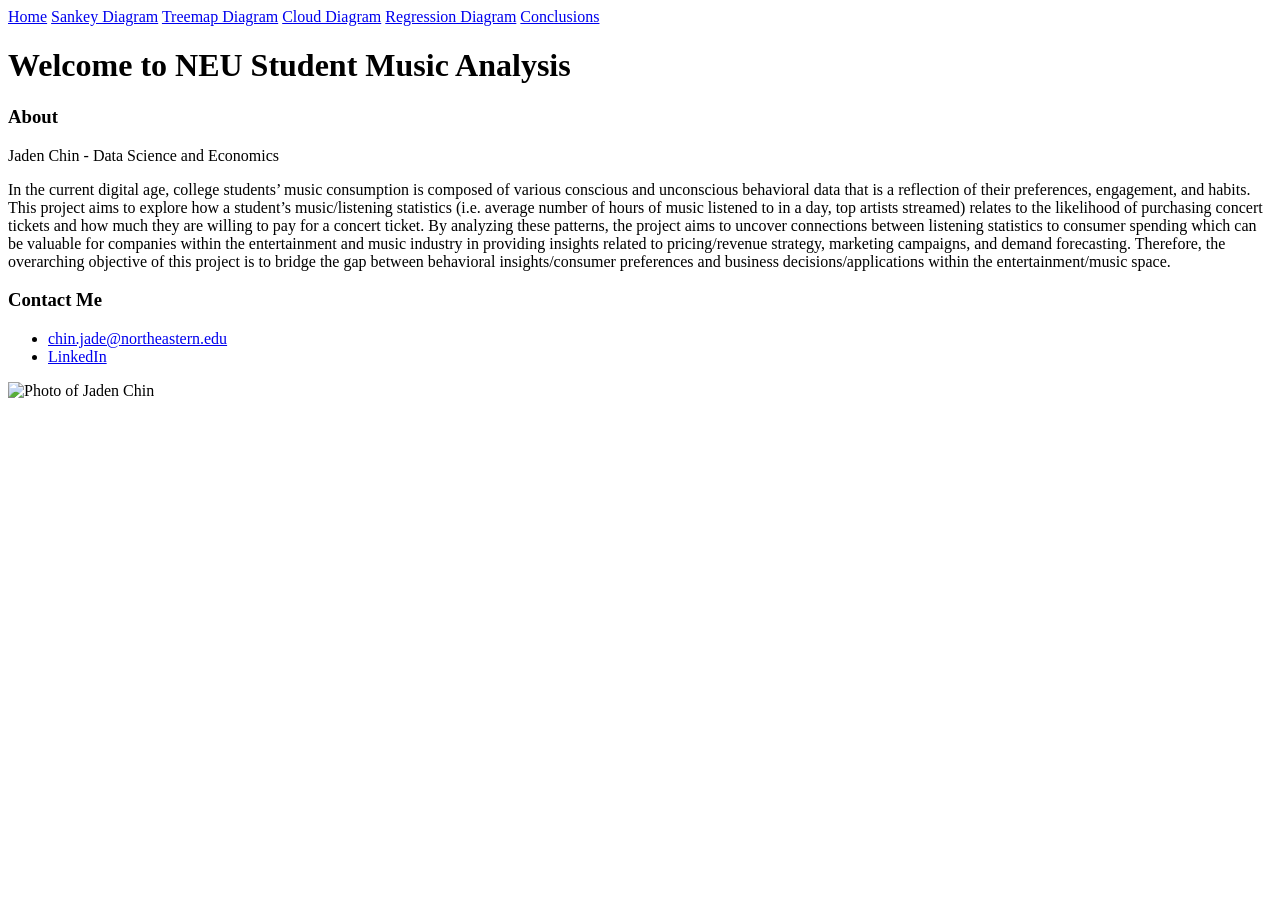
==== index.html @ 04fe9846 "treemap" ====
<!DOCTYPE html>
<html lang="en">
<head>
    <meta charset="UTF-8">
    <meta name="viewport" content="width=device-width, initial-scale=1.0">
    <title>Northeastern University Student Music Statistics Analysis</title>
    <link rel="stylesheet" href="style.css">
</head>
<body>

    <nav>
    <a href="index.html">Home</a>
    <a href="sankey.html">Sankey Diagram</a>
    <a href="treemap.html">Treemap Diagram</a>
    <a href="cloud.html">Cloud Diagram</a>
    <a href="regression.html">Regression Diagram</a>
    <a href="conclusions.html">Conclusions</a>
    </nav>

    <h1>Welcome to NEU Student Music Analysis</h1>

    <h3>About</h3>

    <p id = 'main'> Jaden Chin - Data Science and Economics </p>

    <p>In the current digital age, college students’ music consumption is composed 
        of various conscious and unconscious behavioral data that is a reflection of 
        their preferences, engagement, and habits. This project aims to explore how 
        a student’s music/listening statistics (i.e. average number of hours of music 
        listened to in a day, top artists streamed) relates to the likelihood of 
        purchasing concert tickets and how much they are willing to pay for a concert 
        ticket. By analyzing these patterns, the project aims to uncover connections 
        between listening statistics to consumer spending which can be valuable for 
        companies within the entertainment and music industry in providing insights 
        related to pricing/revenue strategy, marketing campaigns, and demand forecasting. 
        Therefore, the overarching objective of this project is to bridge the gap between 
        behavioral insights/consumer preferences and business decisions/applications 
        within the entertainment/music space.
</p>

    <h3>Contact Me </h3>

        <ul class = "A">
        <li><a href="mailto:chin.jade@northeastern.edu">chin.jade@northeastern.edu</a></li>
        <li><a href="https://www.linkedin.com/in/jaden-chin-4737342a9/">LinkedIn</a></li>
    </ul>
    

    <img src="images/DSC_0999 (1).jpeg" alt="Photo of Jaden Chin" width = 500>

    
</body>
</html>
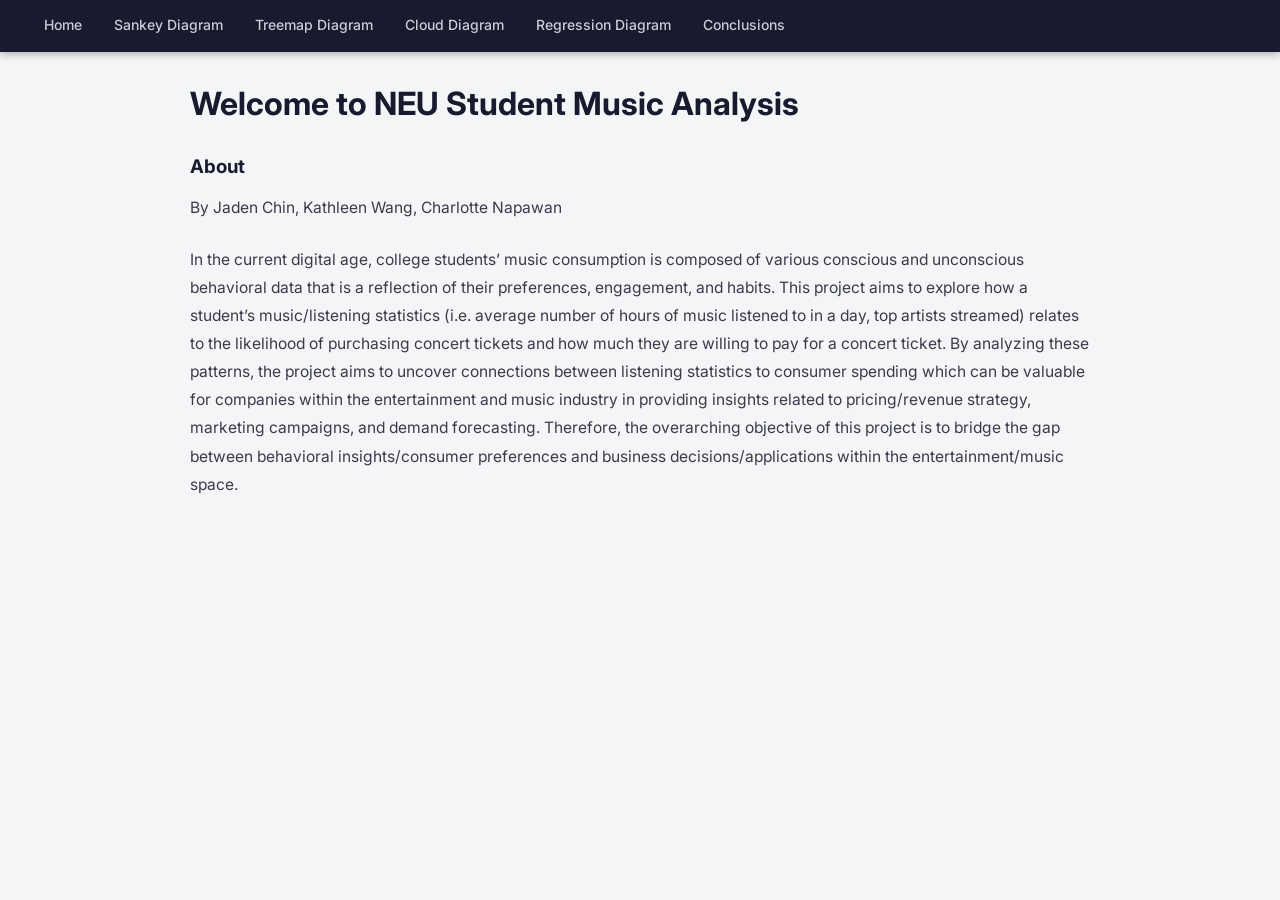
==== commit e9d71254: "included style.css" ====
--- a/index.html
+++ b/index.html
@@ -22,7 +22,7 @@
 
     <h3>About</h3>
 
-    <p id = 'main'> Jaden Chin - Data Science and Economics </p>
+    <p id = 'main'> By Jaden Chin, Kathleen Wang, Charlotte Napawan </p>
 
     <p>In the current digital age, college students’ music consumption is composed 
         of various conscious and unconscious behavioral data that is a reflection of 
@@ -39,15 +39,7 @@
         within the entertainment/music space.
 </p>
 
-    <h3>Contact Me </h3>
-
-        <ul class = "A">
-        <li><a href="mailto:chin.jade@northeastern.edu">chin.jade@northeastern.edu</a></li>
-        <li><a href="https://www.linkedin.com/in/jaden-chin-4737342a9/">LinkedIn</a></li>
-    </ul>
     
-
-    <img src="images/DSC_0999 (1).jpeg" alt="Photo of Jaden Chin" width = 500>
 
     
 </body>
--- a/style.css
+++ b/style.css
@@ -0,0 +1,51 @@
+@import url('https://fonts.googleapis.com/css2?family=Inter:wght@400;500;600;700&display=swap');
+
+body {
+    font-family: 'Inter', sans-serif;
+    background: #f4f5f7;
+    color: #1a1a2e;
+    margin: 0;
+    padding: 0;
+}
+
+nav {
+    background: #1a1a2e;
+    display: flex;
+    align-items: center;
+    padding: 0 2rem;
+    gap: 0.5rem;
+    position: sticky;
+    top: 0;
+    box-shadow: 0 2px 8px rgba(0,0,0,0.3);
+}
+
+nav a {
+    color: #c8ccd8;
+    text-decoration: none;
+    font-size: 0.875rem;
+    font-weight: 500;
+    padding: 1rem 0.75rem;
+    border-bottom: 3px solid transparent;
+    transition: color 0.2s, border-color 0.2s;
+}
+
+nav a:hover {
+    color: #ffffff;
+    border-bottom-color: #CC0000;
+}
+
+h1, h2, h3 {
+    max-width: 900px;
+    margin: 2rem auto 1rem;
+    padding: 0 1.5rem;
+    color: #1a1a2e;
+}
+
+p {
+    max-width: 900px;
+    margin: 0 auto 1.5rem;
+    padding: 0 1.5rem;
+    line-height: 1.8;
+    font-size: 0.975rem;
+    color: #3a3a4a;
+}
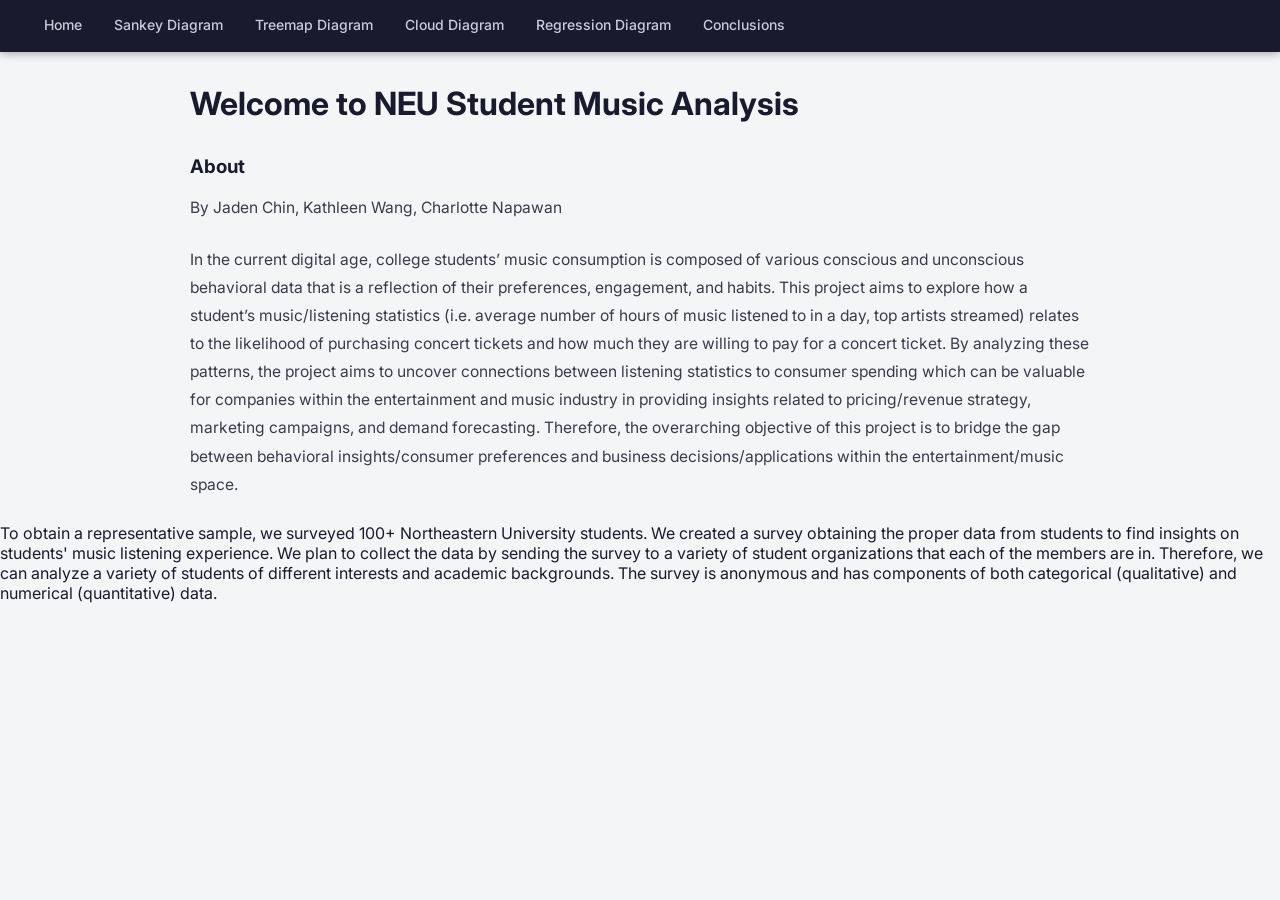
==== commit 1dfccf00: "add data paragraph" ====
--- a/index.html
+++ b/index.html
@@ -39,6 +39,17 @@
         within the entertainment/music space.
 </p>
 
+</p>
+        To obtain a representative sample, we surveyed 100+ Northeastern University students.
+        We created a survey obtaining the proper data from students to find insights on students'
+        music listening experience. We plan to collect the data by sending the survey to a variety
+        of student organizations that each of the members are in. Therefore, we can analyze a
+        variety of students of different interests and academic backgrounds. The survey is
+        anonymous and has components of both categorical (qualitative) and numerical (quantitative)
+        data.
+
+</p>
+
     
 
     
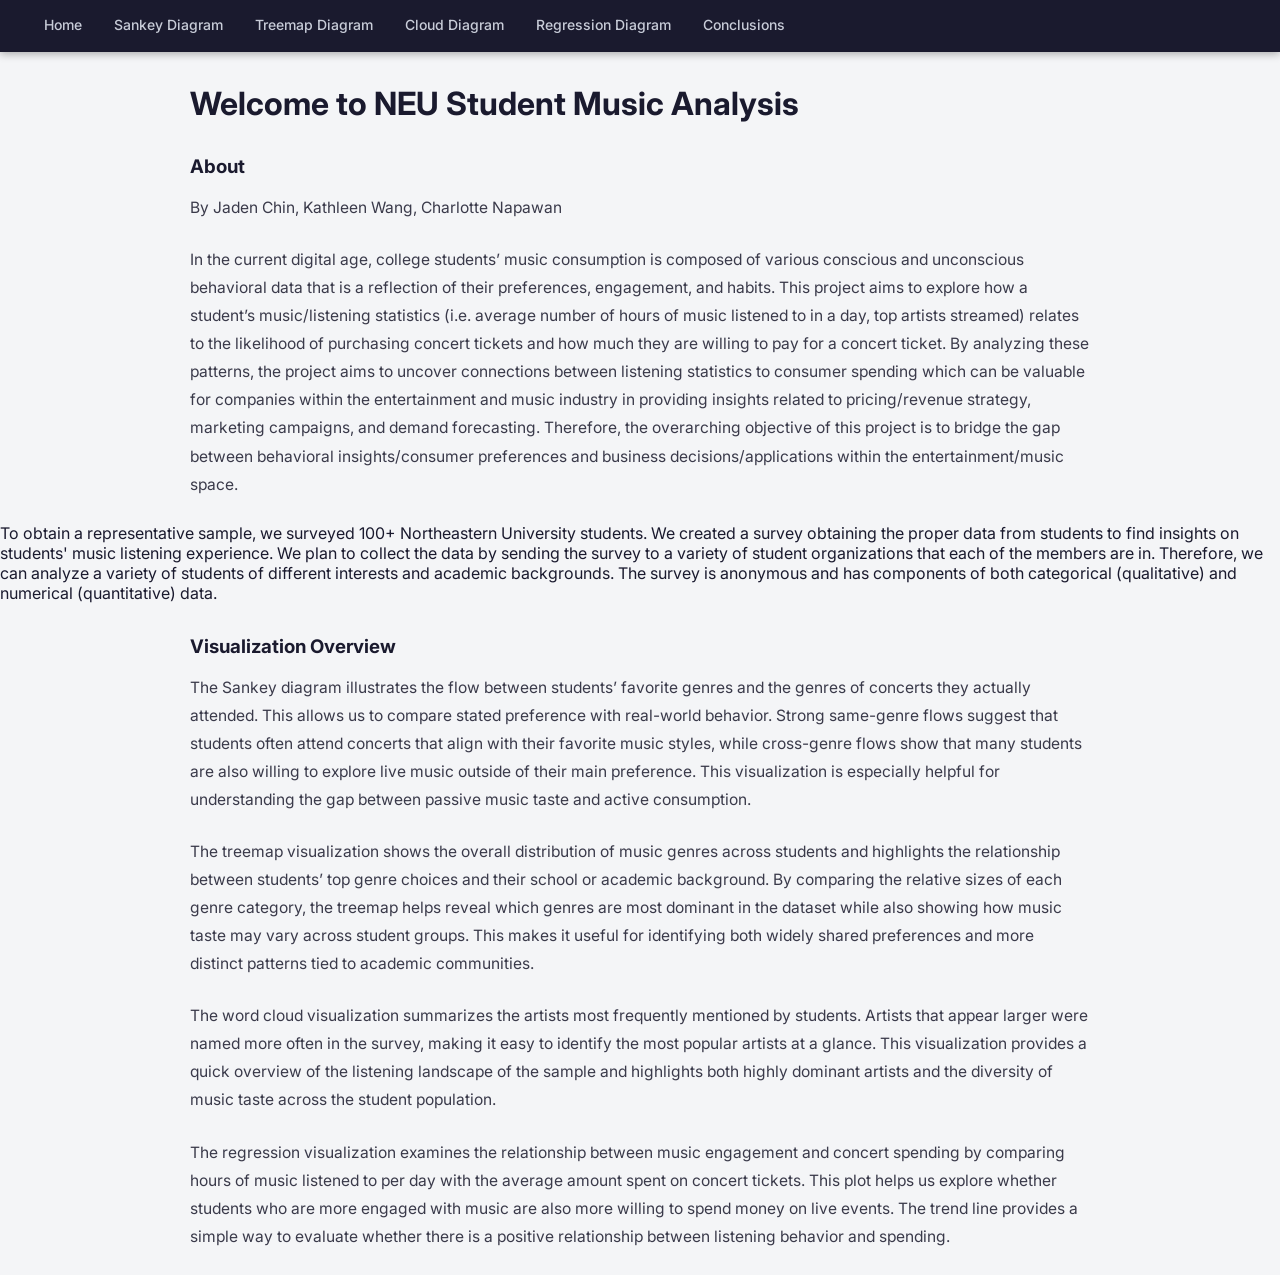
==== commit d6b85e2a: "descriptions of visualizations on home page" ====
--- a/index.html
+++ b/index.html
@@ -50,7 +50,40 @@
 
 </p>
 
-    
+ <h3>Visualization Overview</h3>
+
+    <p>
+        The Sankey diagram illustrates the flow between students’ favorite genres and the genres of
+        concerts they actually attended. This allows us to compare stated preference with real-world
+        behavior. Strong same-genre flows suggest that students often attend concerts that align with
+        their favorite music styles, while cross-genre flows show that many students are also willing
+        to explore live music outside of their main preference. This visualization is especially helpful
+        for understanding the gap between passive music taste and active consumption.
+    </p>
+    <p>
+        The treemap visualization shows the overall distribution of music genres across students
+        and highlights the relationship between students’ top genre choices and their school or
+        academic background. By comparing the relative sizes of each genre category, the treemap
+        helps reveal which genres are most dominant in the dataset while also showing how music
+        taste may vary across student groups. This makes it useful for identifying both widely
+        shared preferences and more distinct patterns tied to academic communities.
+    </p>
+
+    <p>
+        The word cloud visualization summarizes the artists most frequently mentioned by students.
+        Artists that appear larger were named more often in the survey, making it easy to identify
+        the most popular artists at a glance. This visualization provides a quick overview of the
+        listening landscape of the sample and highlights both highly dominant artists and the
+        diversity of music taste across the student population.
+    </p>
+
+    <p>
+        The regression visualization examines the relationship between music engagement and concert
+        spending by comparing hours of music listened to per day with the average amount spent on
+        concert tickets. This plot helps us explore whether students who are more engaged with music
+        are also more willing to spend money on live events. The trend line provides a simple way
+        to evaluate whether there is a positive relationship between listening behavior and spending.
+    </p>
 
     
 </body>
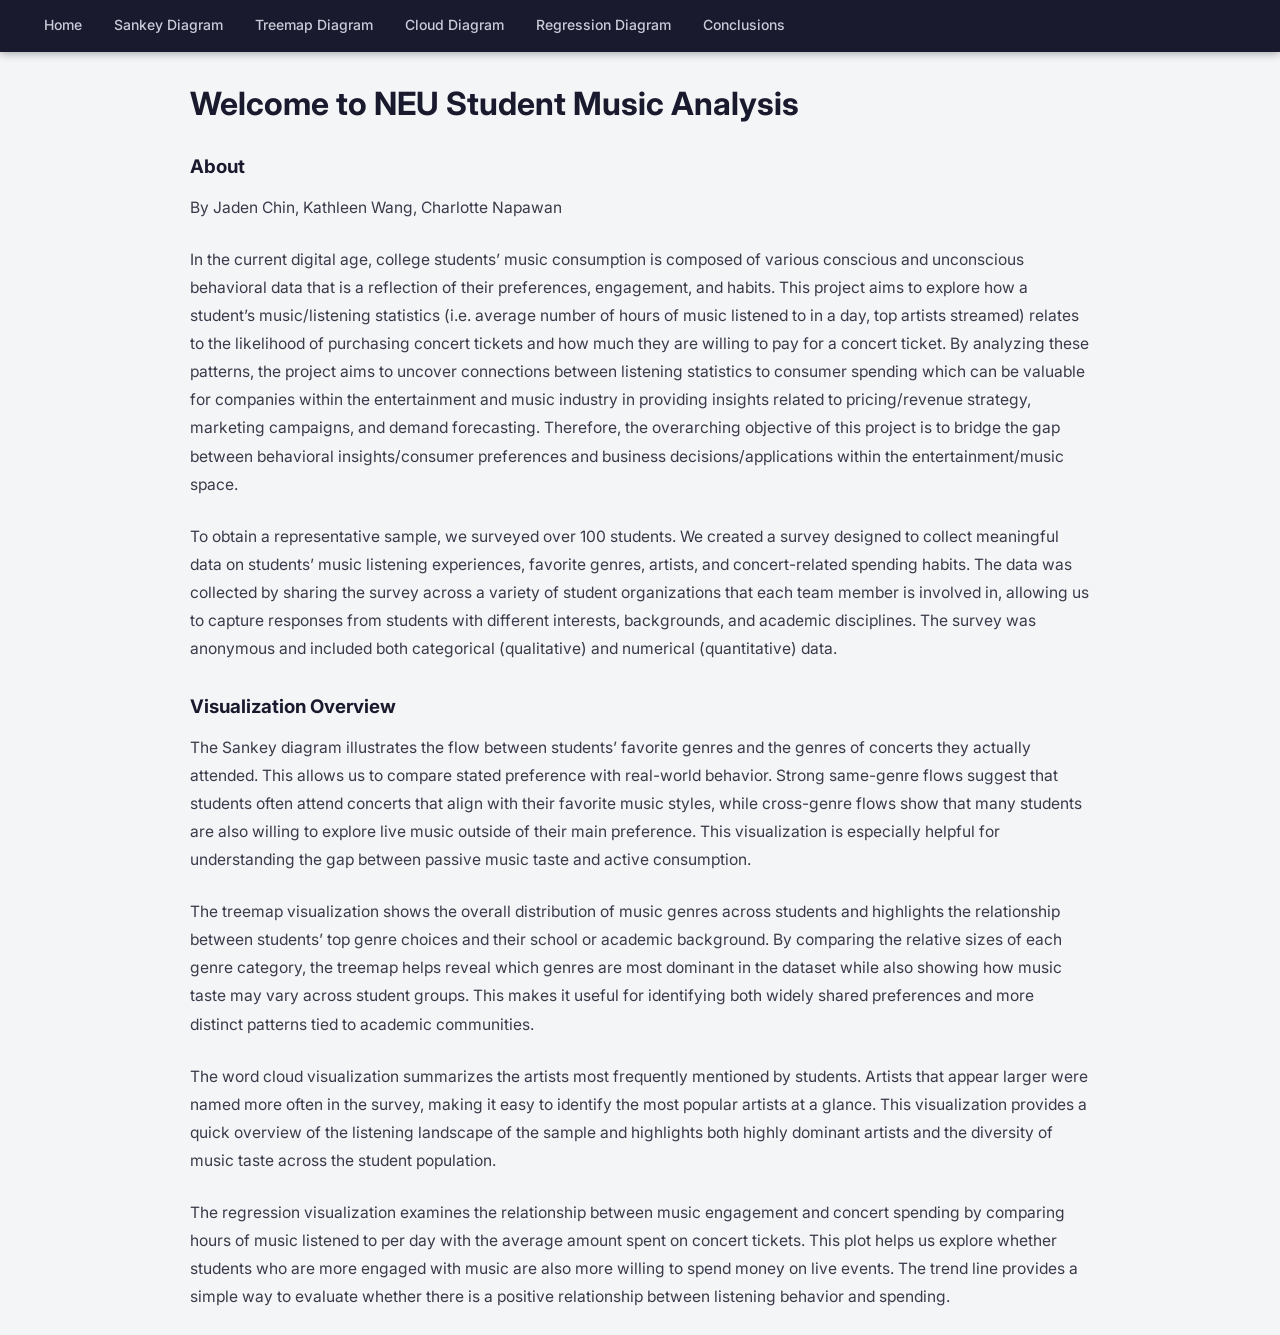
==== commit 686d2568: "fix paragraph style" ====
--- a/index.html
+++ b/index.html
@@ -39,16 +39,15 @@
         within the entertainment/music space.
 </p>
 
-</p>
-        To obtain a representative sample, we surveyed 100+ Northeastern University students.
-        We created a survey obtaining the proper data from students to find insights on students'
-        music listening experience. We plan to collect the data by sending the survey to a variety
-        of student organizations that each of the members are in. Therefore, we can analyze a
-        variety of students of different interests and academic backgrounds. The survey is
-        anonymous and has components of both categorical (qualitative) and numerical (quantitative)
-        data.
-
-</p>
+    <p>
+        To obtain a representative sample, we surveyed over 100 students. We created a survey
+        designed to collect meaningful data on students’ music listening experiences, favorite
+        genres, artists, and concert-related spending habits. The data was collected by sharing
+        the survey across a variety of student organizations that each team member is involved in,
+        allowing us to capture responses from students with different interests, backgrounds,
+        and academic disciplines. The survey was anonymous and included both categorical
+        (qualitative) and numerical (quantitative) data.
+    </p>
 
  <h3>Visualization Overview</h3>
 
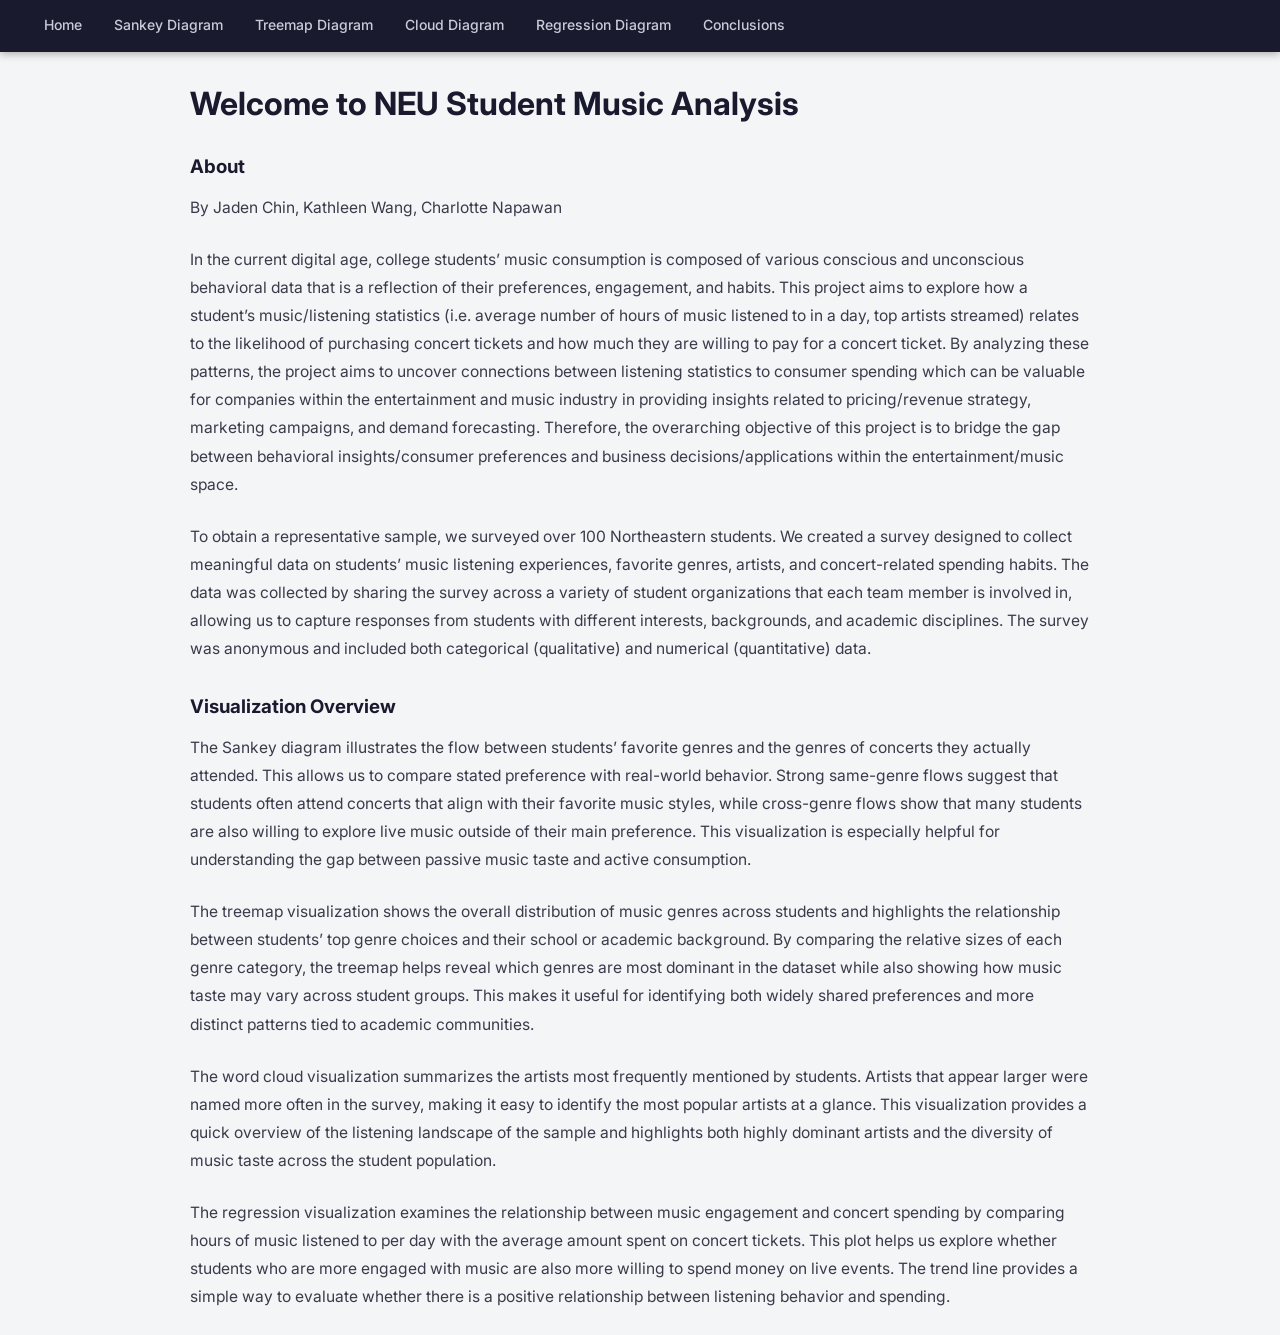
==== commit 82d261b5: "add analysis paragraphs" ====
--- a/index.html
+++ b/index.html
@@ -40,7 +40,7 @@
 </p>
 
     <p>
-        To obtain a representative sample, we surveyed over 100 students. We created a survey
+        To obtain a representative sample, we surveyed over 100 Northeastern students. We created a survey
         designed to collect meaningful data on students’ music listening experiences, favorite
         genres, artists, and concert-related spending habits. The data was collected by sharing
         the survey across a variety of student organizations that each team member is involved in,
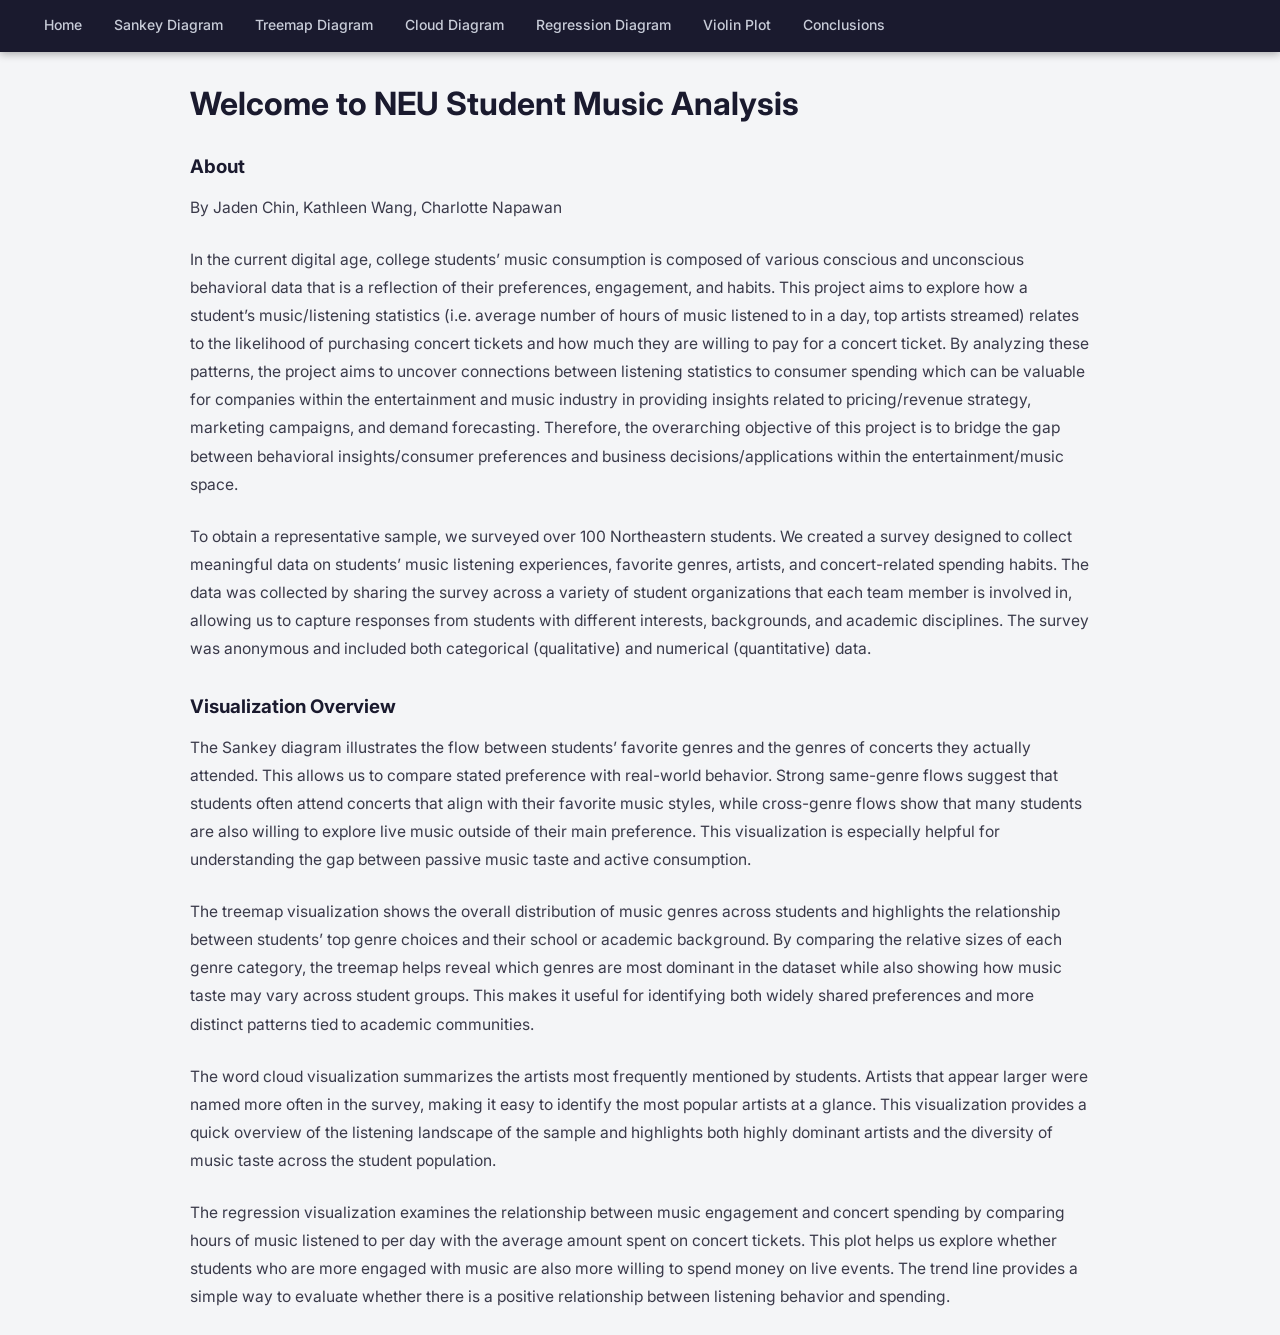
==== commit b7156c92: "violin plots" ====
--- a/index.html
+++ b/index.html
@@ -10,12 +10,13 @@
 <body>
 
     <nav>
-    <a href="index.html">Home</a>
-    <a href="sankey.html">Sankey Diagram</a>
-    <a href="treemap.html">Treemap Diagram</a>
-    <a href="cloud.html">Cloud Diagram</a>
-    <a href="regression.html">Regression Diagram</a>
-    <a href="conclusions.html">Conclusions</a>
+        <a href="index.html">Home</a>
+        <a href="sankey.html">Sankey Diagram</a>
+        <a href="treemap.html">Treemap Diagram</a>
+        <a href="cloud.html">Cloud Diagram</a>
+        <a href="regression.html">Regression Diagram</a>
+        <a href="violin.html">Violin Plot</a>
+        <a href="conclusions.html">Conclusions</a>
     </nav>
 
     <h1>Welcome to NEU Student Music Analysis</h1>
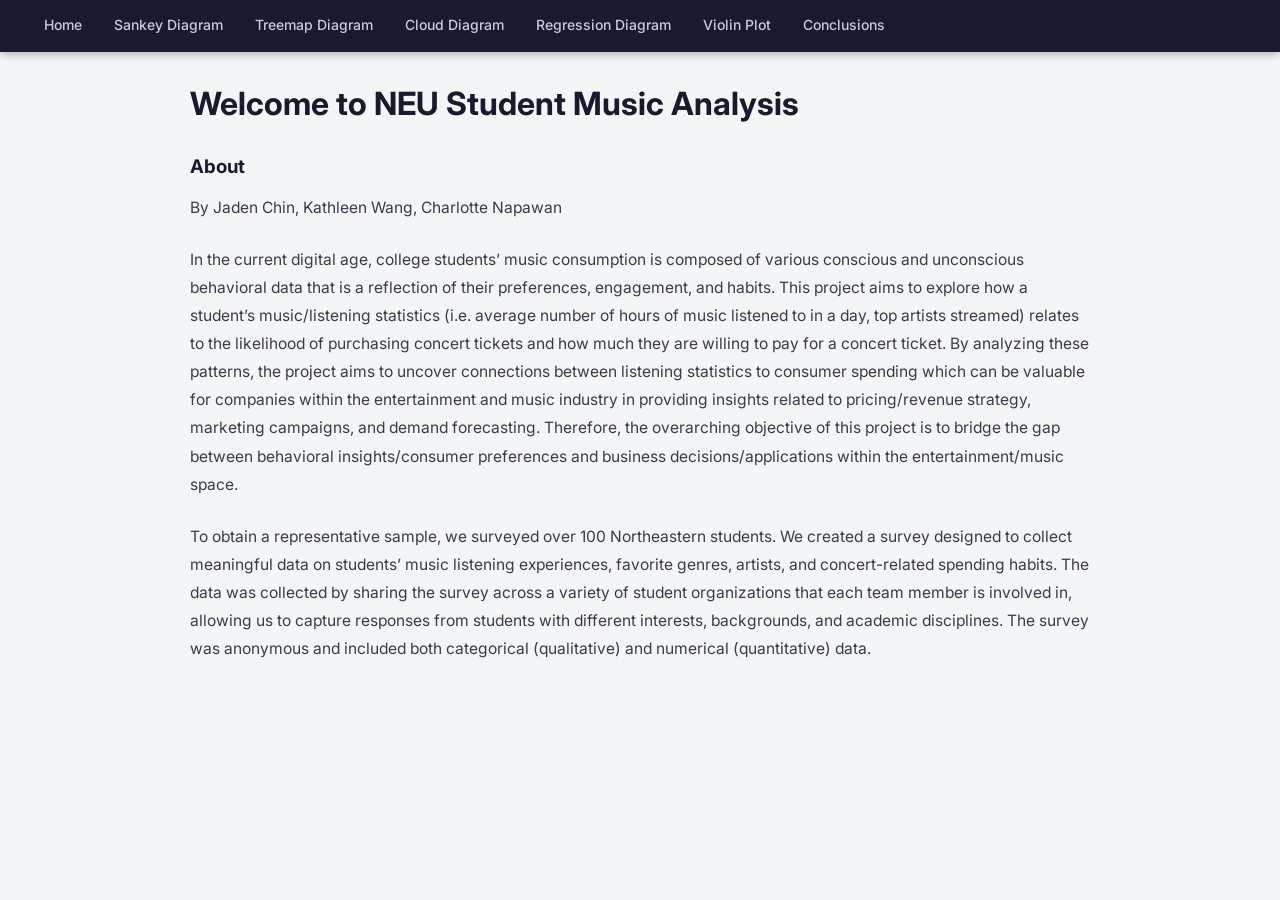
==== commit cf08e75f: "moved overviews" ====
--- a/index.html
+++ b/index.html
@@ -50,41 +50,5 @@
         (qualitative) and numerical (quantitative) data.
     </p>
 
- <h3>Visualization Overview</h3>
-
-    <p>
-        The Sankey diagram illustrates the flow between students’ favorite genres and the genres of
-        concerts they actually attended. This allows us to compare stated preference with real-world
-        behavior. Strong same-genre flows suggest that students often attend concerts that align with
-        their favorite music styles, while cross-genre flows show that many students are also willing
-        to explore live music outside of their main preference. This visualization is especially helpful
-        for understanding the gap between passive music taste and active consumption.
-    </p>
-    <p>
-        The treemap visualization shows the overall distribution of music genres across students
-        and highlights the relationship between students’ top genre choices and their school or
-        academic background. By comparing the relative sizes of each genre category, the treemap
-        helps reveal which genres are most dominant in the dataset while also showing how music
-        taste may vary across student groups. This makes it useful for identifying both widely
-        shared preferences and more distinct patterns tied to academic communities.
-    </p>
-
-    <p>
-        The word cloud visualization summarizes the artists most frequently mentioned by students.
-        Artists that appear larger were named more often in the survey, making it easy to identify
-        the most popular artists at a glance. This visualization provides a quick overview of the
-        listening landscape of the sample and highlights both highly dominant artists and the
-        diversity of music taste across the student population.
-    </p>
-
-    <p>
-        The regression visualization examines the relationship between music engagement and concert
-        spending by comparing hours of music listened to per day with the average amount spent on
-        concert tickets. This plot helps us explore whether students who are more engaged with music
-        are also more willing to spend money on live events. The trend line provides a simple way
-        to evaluate whether there is a positive relationship between listening behavior and spending.
-    </p>
-
-    
 </body>
 </html>
